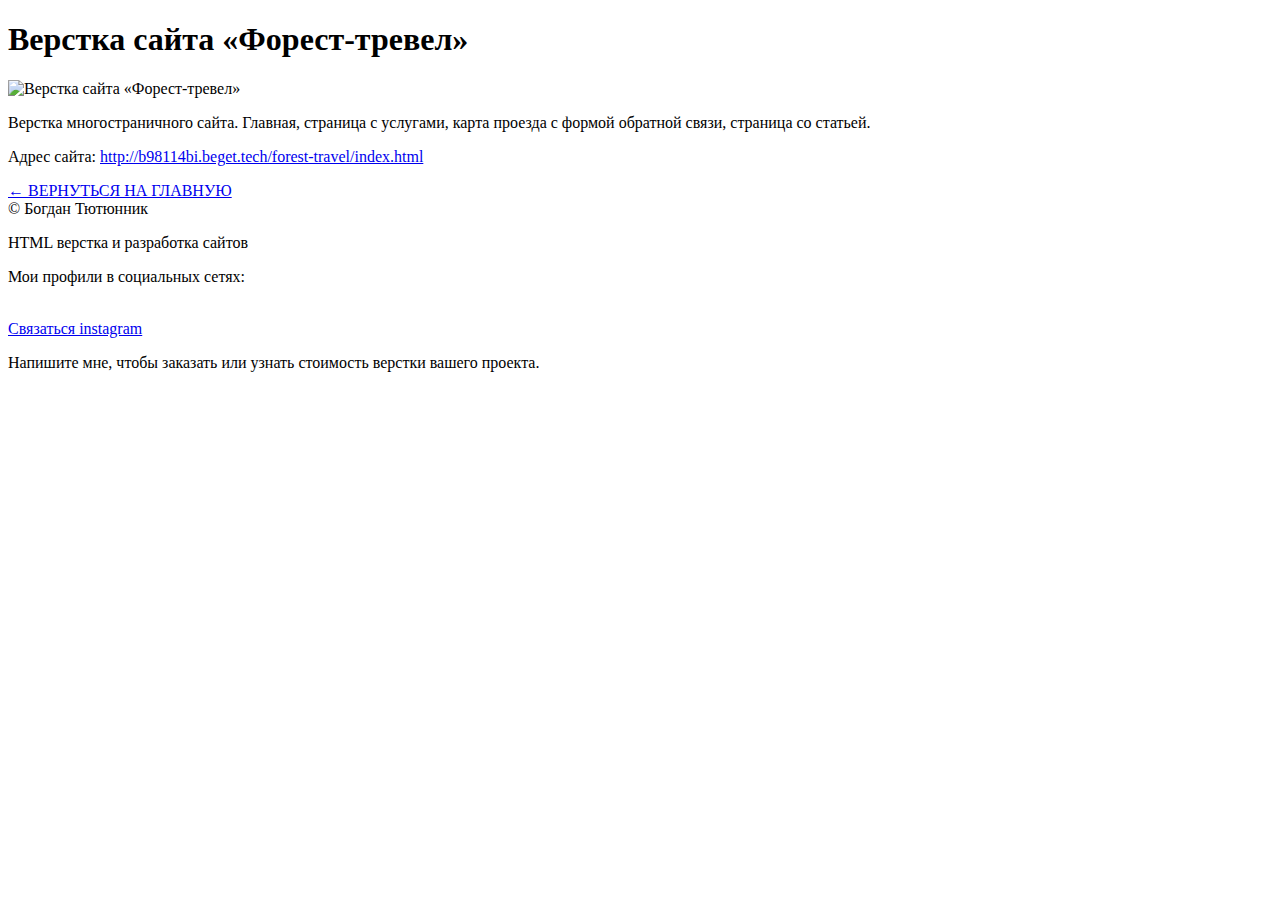
==== forest-travel.html @ beedc9cf "Add files via upload" ====
<!DOCTYPE html>
<html lang="en">

<head>
    <meta charset="UTF-8">
    <meta http-equiv="X-UA-Compatible" content="IE=edge">
    <meta name="viewport" content="width=device-width, initial-scale=1.0">
    <title>Project Forest-travel</title>
    <link rel="stylesheet" href="./css/main.css">
    <link href="https://fonts.googleapis.com/css2?family=Montserrat:wght@400;600;700&display=swap" rel="stylesheet">
</head>

<body>
    <div class="project">
        <div class="container">
            <h1 class="project-header">Верстка сайта «Форест-тревел»</h1>
            <div class="project-img">
                <img src="./img/project/forest-full.jpg" alt="Верстка сайта «Форест-тревел»">
            </div>
            <div class="project-description">
                <p>Верстка многостраничного сайта. Главная, страница с услугами, карта проезда с формой обратной связи,
                    страница со
                    статьей.</p>
                <p>Адрес сайта: <a href="#">http://b98114bi.beget.tech/forest-travel/index.html</a></p>
            </div>
            <a href="index.html" class="project-btn-back">← ВЕРНУТЬСЯ НА ГЛАВНУЮ</a>
        </div>
    </div>
    <div class="footer">
        <div class="container">
            <div class="footer-row">
                <div class="footer-copyright footer-col">
                    <div class="footer-copyright-name">© Богдан Тютюнник</div>
                    <p>HTML верстка и разработка сайтов</p>
                </div>
                <div class="footer-icons footer-col">
                    <p>Мои профили в социальных сетях:</p>
                    <div class="footer-icons-row">
                        <a href="https://instagram.com/ever.young.man?igshid=YmMyMTA2M2Y="><img
                                src="./img/social/instagram.svg" alt=""></a>
                        <a href="https://www.facebook.com/profile.php?id=100017195525974"><img
                                src="./img/social/facebook.svg" alt=""></a>
                        <a href="https://www.linkedin.com/in/bohdan-tiutiunnyk/"><img
                                src="./img/social/linkedin-in-brands.svg" alt=""></a>
                        <a href="https://github.com/bohdanfront"><img src="./img/social/github-brands.svg" alt=""></a>
                    </div>
                </div>
                <div class="footer-contacts footer-col">
                    <a href="https://instagram.com/ever.young.man?igshid=YmMyMTA2M2Y=" class="footer-button">Связаться
                        instagram</a>
                    <p>Напишите мне, чтобы заказать или узнать стоимость верстки вашего проекта.</p>
                </div>
            </div>
        </div>
    </div>
</body>

</html>
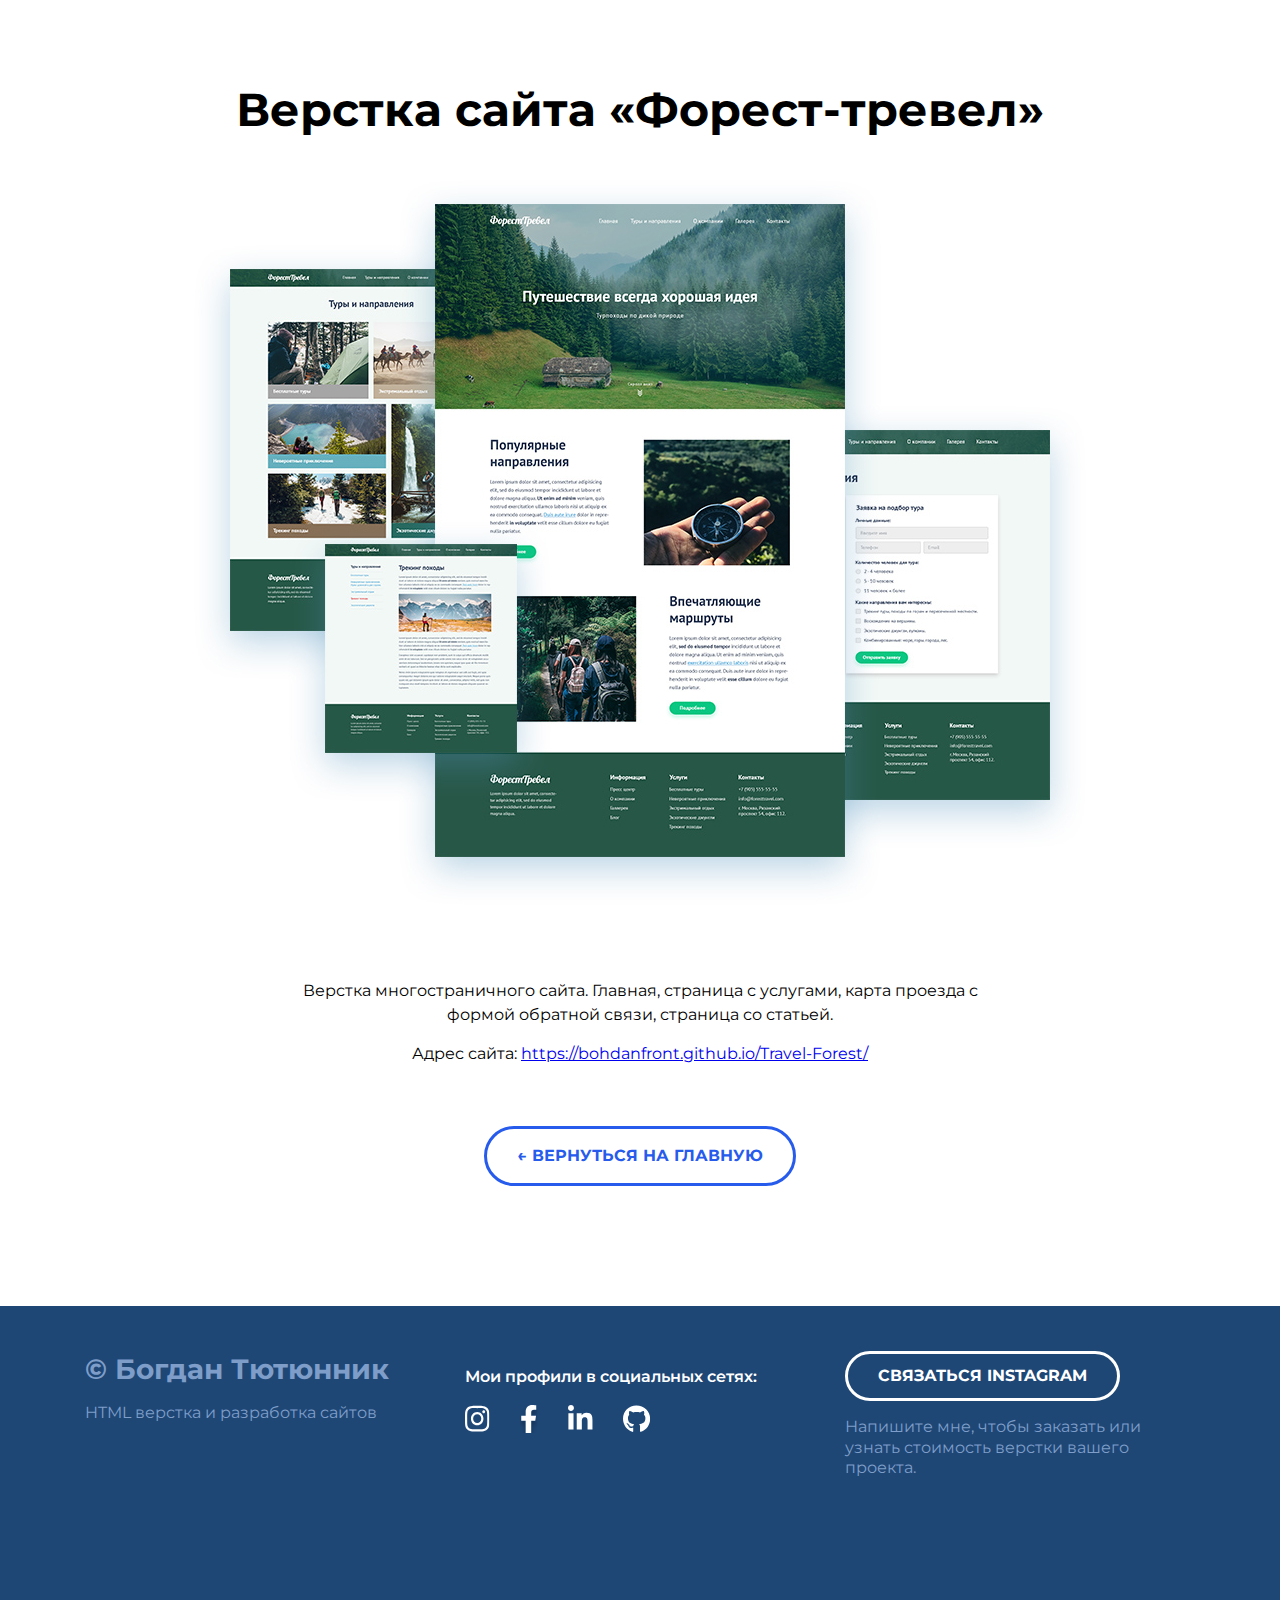
==== commit 992a11c2: "Add files via upload" ====
--- a/forest-travel.html
+++ b/forest-travel.html
@@ -21,7 +21,7 @@
                 <p>Верстка многостраничного сайта. Главная, страница с услугами, карта проезда с формой обратной связи,
                     страница со
                     статьей.</p>
-                <p>Адрес сайта: <a href="#">http://b98114bi.beget.tech/forest-travel/index.html</a></p>
+                <p>Адрес сайта: <a href="https://bohdanfront.github.io/Travel-Forest/">https://bohdanfront.github.io/Travel-Forest/</a></p>
             </div>
             <a href="index.html" class="project-btn-back">← ВЕРНУТЬСЯ НА ГЛАВНУЮ</a>
         </div>
--- a/css/main.css
+++ b/css/main.css
@@ -0,0 +1,263 @@
+* {
+    box-sizing: border-box;
+}
+
+body {
+    margin: 0;
+    font-family: 'Montserrat', sans-serif;
+    color: #000000;
+}
+
+.container {
+    max-width: 1110px;
+    margin-left: auto;
+    margin-right: auto;
+}
+
+.header {
+    width: 100%;
+    height: 100vh;
+    display: flex;
+    flex-direction: column;
+    justify-content: center;
+    align-items: center;
+    background-color: rgb(76, 114, 146);
+    background-image: url("./../img/header/header-bg.jpg");
+    background-size: cover;
+    background-position: center;
+    position: relative;
+}
+
+.header-title {
+    margin: 0;
+    margin-bottom: 25px;
+    font-weight: 700;
+    font-size: 56px;
+    line-height: 130%;
+    text-align: center;
+    color: #ffffff;
+}
+
+.header-subtitle {
+    font-weight: 600;
+    font-size: 16px;
+    line-height: 150%;
+    text-align: center;
+    letter-spacing: 0.2em;
+    text-transform: uppercase;
+    color: #ffffff;
+}
+
+.header-arrow {
+    width: 48px;
+    height: 48px;
+    position: absolute;
+    bottom: 30px;
+    left: 50%;
+    transform: translate(-50%, 0);
+
+}
+
+.header-arrow img:hover {
+    transform: scale(1.04);
+}
+
+.portfolio {
+    padding-top: 80px;
+    padding-bottom: 115px;
+}
+
+.portfolio-header {
+    font-weight: 700;
+    font-size: 46px;
+    line-height: 130%;
+    text-align: center;
+    color: #000000;
+    margin: 0;
+    margin-bottom: 70px;
+}
+
+.portfolio-cards-wrapper {
+    display: flex;
+    flex-wrap: wrap;
+    justify-content: space-between;
+}
+
+.card {
+    padding: 20px;
+    background-color: #ffffff;
+    max-width: 540px;
+    margin-bottom: 30px;
+    box-shadow: 0px 10px 40px rgba(126, 155, 189, 0.35);
+}
+
+.card-link {
+    text-decoration: none;
+    display: block;
+    color: #000000;
+}
+
+.card-link:hover {
+    color: rgb(39, 91, 236);
+}
+
+.card:last-child,
+.card:nth-last-child(2) {
+    margin-bottom: 0;
+}
+
+.card-img {
+    margin-bottom: 20px;
+}
+
+.card-title {
+    margin: 0;
+    margin-bottom: 13px;
+    font-weight: 600;
+    font-size: 24px;
+    line-height: 130%;
+}
+
+.card p {
+    font-weight: 400;
+    font-size: 16px;
+    line-height: 130%;
+    margin: 0;
+}
+
+.footer {
+    padding-top: 45px;
+    padding-bottom: 130px;
+    background: #1E4776;
+    color: #ffffff;
+}
+
+.footer-row {
+    display: flex;
+    justify-content: space-between;
+}
+
+.footer-col {
+    max-width: 350px;
+    flex-grow: 1;
+}
+
+.footer-copyright {
+    color: #7E9EC9;
+    line-height: 1.3;
+}
+
+.footer-copyright-name {
+    font-weight: 700;
+    font-size: 28px;
+    margin-bottom: 15px;
+}
+
+.footer-copyright-name p {
+    font-style: 16px;
+    font-weight: 600;
+    margin: 0;
+    margin-bottom: 15px;
+}
+
+.footer-icons {}
+
+.footer-icons p {
+    font-weight: 600;
+    font-size: 16px;
+    line-height: 1.3;
+}
+
+.footer-icons-row {
+    display: flex;
+    align-items: center;
+}
+
+.footer-icons-row>*+* {
+    margin-left: 30px;
+}
+
+.footer-icons-row a:hover {
+    transform: scale(1.04);
+    cursor: pointer;
+}
+
+.footer-contacts {}
+
+.footer-button {
+    display: inline-block;
+    border: 3px solid #FFFFFF;
+    border-radius: 50px;
+    color: #FFFFFF;
+    height: 50px;
+    padding-left: 30px;
+    padding-right: 30px;
+    line-height: 44px;
+    font-weight: 700;
+    font-size: 16px;
+    text-transform: uppercase;
+    text-decoration: none;
+    cursor: pointer;
+}
+
+.footer-contacts p {
+    font-size: 16px;
+    line-height: 1.3;
+    color: #7E9EC9;
+    margin-bottom: 15px 0;
+}
+
+.footer-contacts a:hover {
+    transform: scale(1.04);
+}
+
+.project {
+    padding: 80px 0 120px 0;
+    text-align: center;
+}
+
+.project-header {
+    margin: 0;
+    margin-bottom: 40px;
+    font-weight: 700;
+    font-size: 46px;
+    line-height: 1.3;
+    text-align: center;
+    color: #000000;
+}
+
+.project-img {
+    margin-bottom: 70px;
+}
+
+.project-description {
+    max-width: 730px;
+    margin: 0 auto 60px;
+}
+
+.project-description p {
+    margin-top: 0;
+    margin-bottom: 15px;
+    font-size: 16px;
+    line-height: 1.5;
+}
+
+.project-btn-back {
+    display: inline-block;
+    border: 3px solid #275BEC;
+    border-radius: 50px;
+    color: #275BEC;
+    height: 60px;
+    padding-left: 30px;
+    padding-right: 30px;
+    line-height: 54px;
+    font-weight: 700;
+    font-size: 16px;
+    text-transform: uppercase;
+    text-decoration: none;
+    cursor: pointer;
+}
+
+.container a:hover {
+    transform: scale(1.04);
+}
